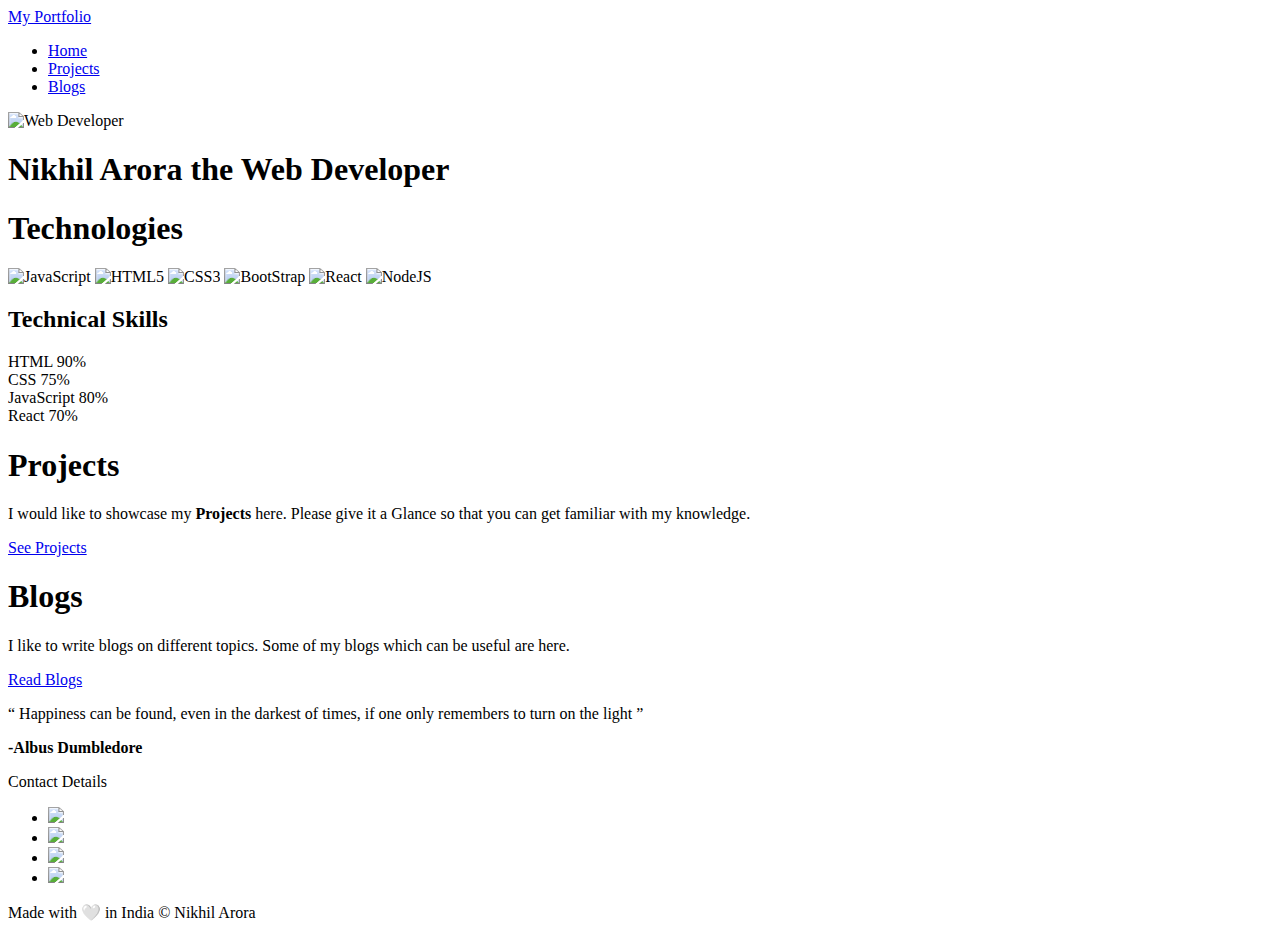
==== index.html @ 73259342 "New Portfolio started" ====
<!DOCTYPE html>
<html lang="en">

<head>
    <meta charset="UTF-8">
    <meta http-equiv="X-UA-Compatible" content="IE=edge">
    <meta name="viewport" content="width=device-width, initial-scale=1.0">
    <meta name="author" content="Vishal Singla">
    <link rel="shortcut icon" href="favicon_io/favicon.ico" type="image/x-icon">
    <title>Home | Nikhil Arora</title>
    <link href="styles.css" rel="stylesheet" />
</head>

<body>
    <nav class="navigation container">
        <div class="nav-brand"><a class=" bn links" href="index.html">My Portfolio</a></div>
        <ul class="list-non-bullet nav-pills">
            <li class="list-item-inline">
                <a class="links link-active" href="index.html">Home</a>
            </li>
            <li class="list-item-inline">
                <a class="links bn" href="projects.html">Projects</a>
            </li>
            <li class="list-item-inline">
                <a class="links bn" href="blog_list.html">Blogs</a>
            </li>
            </li>
        </ul>
    </nav>

    <header class="hero">
        <img class="hero-img" src="images/Hello.svg" alt="Web Developer">
        <h1 class="hero-heading">Nikhil Arora the <span class="s_w hero-heading-inverted">Web Developer</span></h3>
    </header>

    <section>
        <h1 class="container container-center">Technologies</h1>
        <div class="container-center him">
            <img src="im1ages/js.svg"  class="hm" title="JavaScript">
            <img src="images/html.svg"  class="hm" title="HTML5">
            <img src="images/css.svg"  class="hm" title="CSS3">
            <img src="images/bs.svg"  class="hm" title="BootStrap">
            <img src="images/react.svg"  class="hm" title="React">
            <img src="images/njs.svg"  class="hm" title="NodeJS">
            <div class="bar-style">
            <div class="wrapper">
                <div class="container-2">
                    <h2>Technical Skills</h2>
                    <div class="skills">
                        <div class="details">
                            <span>HTML</span>
                            <span>90%</span>
                        </div>
                        <div class="bar">
                            <div id="html-bar"></div>
                        </div>
                    </div>
                    <div class="skills">
                        <div class="details">
                            <span>CSS</span>
                            <span>75%</span>
                        </div>
                        <div class="bar">
                            <div id="css-bar"></div>
                        </div>
                    </div>
                    <div class="skills">
                        <div class="details">
                            <span>JavaScript</span>
                            <span>80%</span>
                        </div>
                        <div class="bar">
                            <div id="js-bar"></div>
                        </div>
                    </div>
                    <div class="skills">
                        <div class="details">
                            <span>React</span>
                            <span>70%</span>

                        </div>
                        <div class="bar">
                            <div id="react-bar"></div>

                        </div>
                    </div>
                </div>
            </div>
            </div>

            
    </section>
    <section class="section m-top">
        <div class="contianer container-center">
            <h1>Projects</h1>
            <p>
                I would like to showcase my<strong> Projects </strong> here. Please give it a
                Glance so that you can get familiar with my knowledge.
            </p>
            <a class="links link-primary" href="projects.html">See Projects</a>
        </div>
    </section>

    <section class="section ow">
        <div class="container container-center">
            <h1>Blogs</h1>
            <p>I like to write blogs on different topics. Some of my blogs which can be useful are here.</p>
            <a class="links link-personal" href="blog_list.html">Read Blogs</a>
        </div>
    </section>

    <p class="quote container-center"> <q class="quotes"
            cite="https://in.pinterest.com/pin/327073991664858342/#:~:text=%22Happiness%20can%20be%20found%2C%20even,the%20light.%22%20%2D%2D%20Albus%20Dumbledore">
            Happiness can be found, even in the darkest of times, if one only remembers to turn on the light </q>
    </p>
    <p class=" center-text albus"><strong>-Albus Dumbledore</strong></p>

    <footer class="footer">
        <div class="footer-header">Contact Details</div>
        <ul class="list-non-bullet">
            <li class="list-item-inline">
                <a class="links" href="https://github.com/Vish-al-Singla">
                    <img class="icons" src="images/github.png">
                </a>
            </li>
            <li class="list-item-inline">
                <a class="links" href="https://www.linkedin.com/in/vishal-singla-095273193/">
                    <img class="icons" src="images/linkedin.svg">
                </a>
            </li>
            <li class="list-item-inline">
                <a class="links" href="https://twitter.com/itz_vishi">
                    <img class="icons" src="images/twitter.svg">
                </a>
            </li>
            <li class="list-item-inline">
                <a class="links" href="mailto:s.i.g.l.a.v.i.s.h.a.l.s.v@gmail.com">
                    <img class="icons" src="images/gmail.svg">
                </a>
            </li>
        </ul>
        <div>
            Made with 🤍 in India &copy; Nikhil Arora
        </div>
    </footer>
</body>

</html>
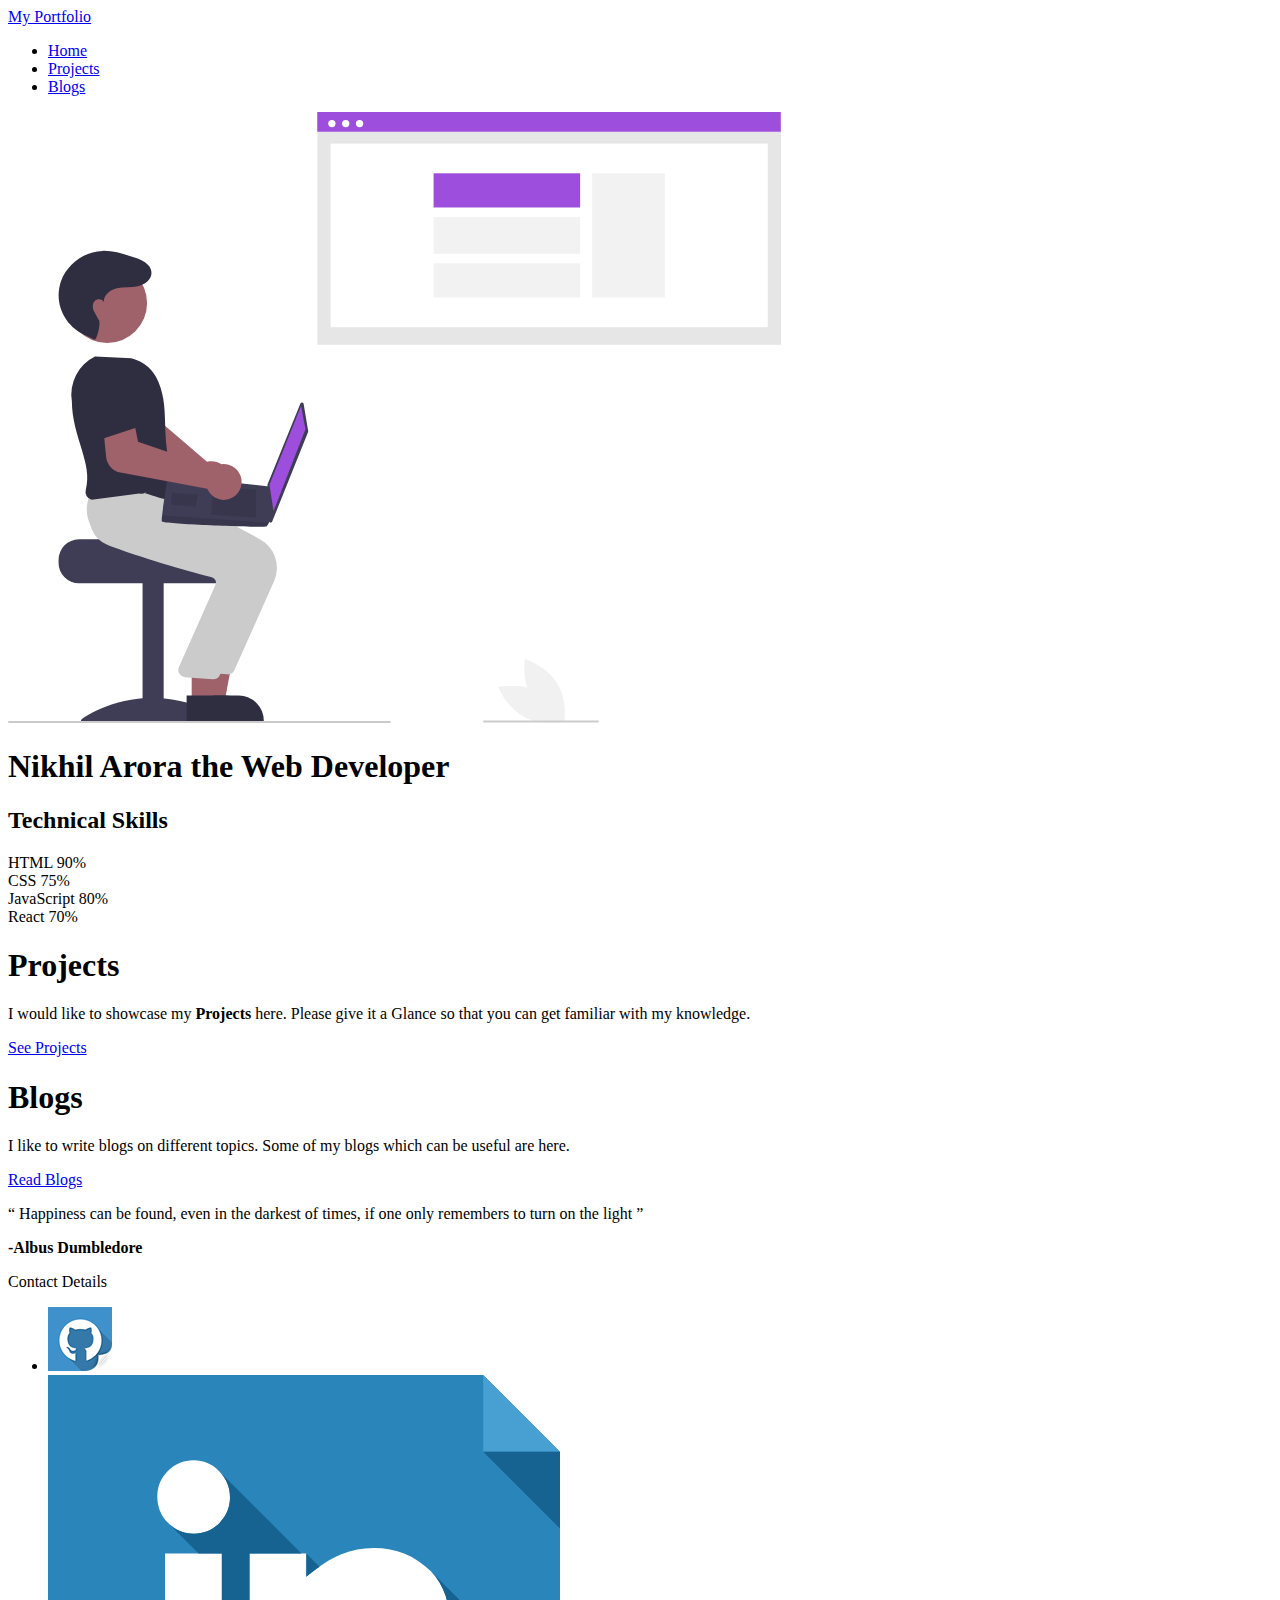
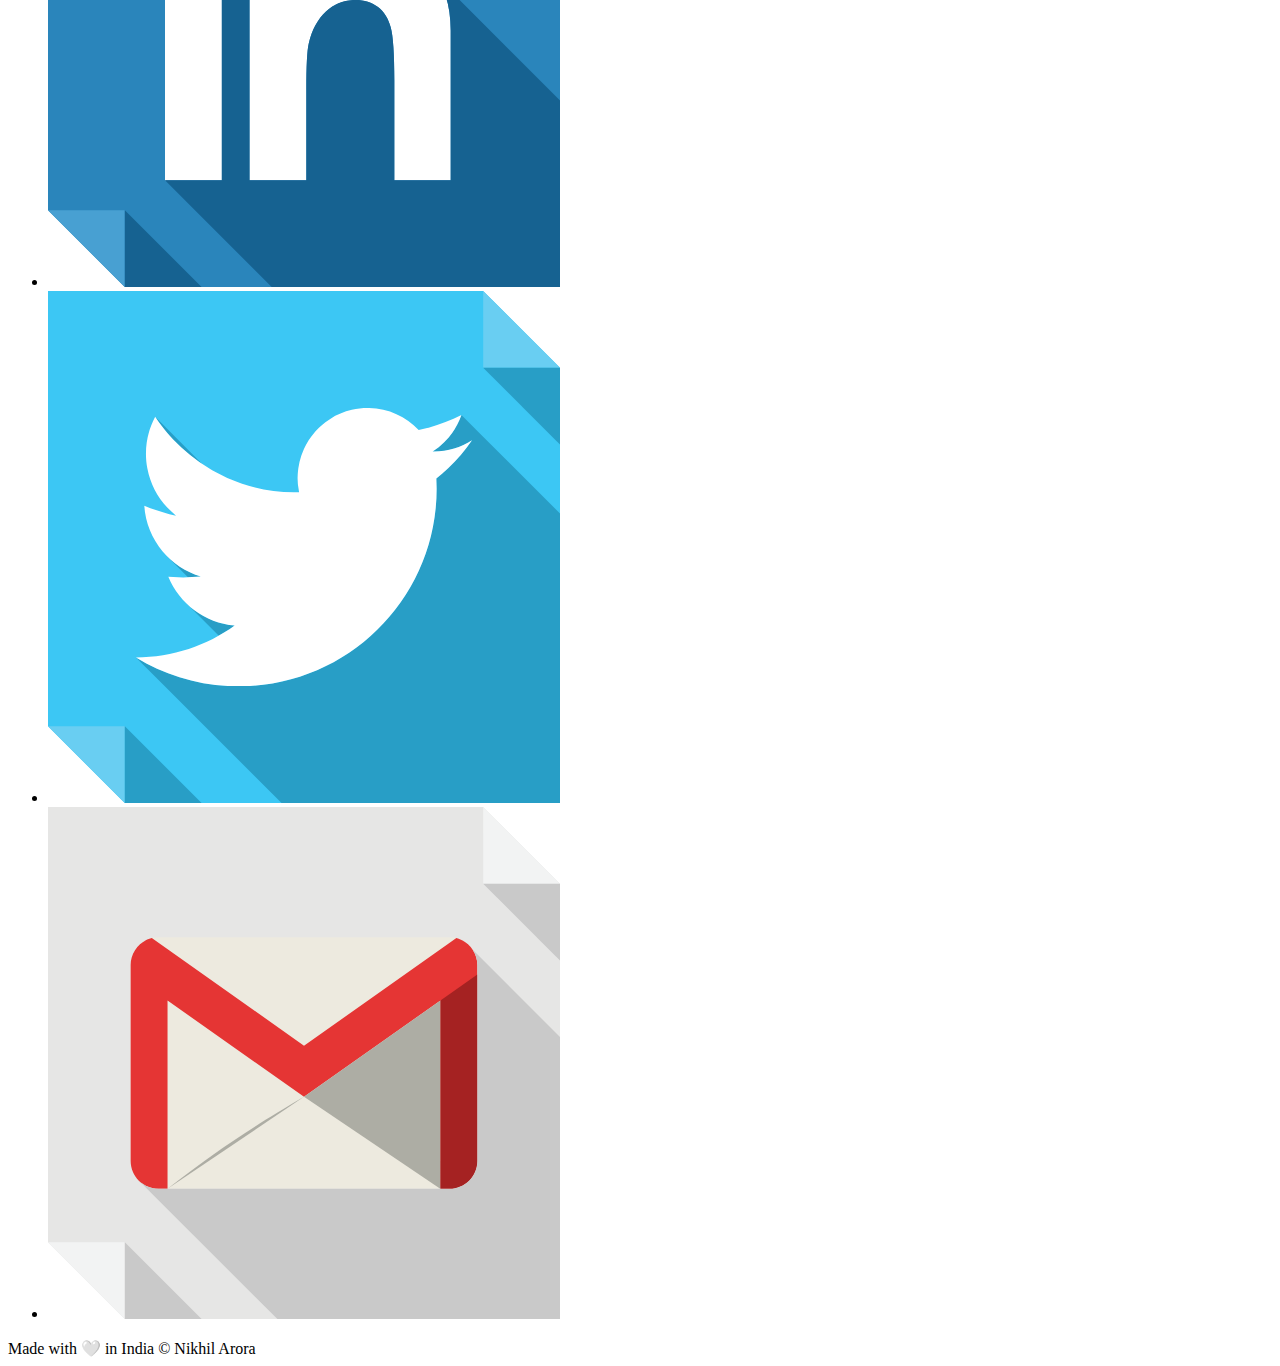
==== commit 34e1c486: "images added" ====
--- a/index.html
+++ b/index.html
@@ -34,14 +34,14 @@
     </header>
 
     <section>
-        <h1 class="container container-center">Technologies</h1>
+        <!-- <h1 class="container container-center">Technologies</h1>
         <div class="container-center him">
             <img src="im1ages/js.svg"  class="hm" title="JavaScript">
             <img src="images/html.svg"  class="hm" title="HTML5">
             <img src="images/css.svg"  class="hm" title="CSS3">
             <img src="images/bs.svg"  class="hm" title="BootStrap">
             <img src="images/react.svg"  class="hm" title="React">
-            <img src="images/njs.svg"  class="hm" title="NodeJS">
+            <img src="images/njs.svg"  class="hm" title="NodeJS"> -->
             <div class="bar-style">
             <div class="wrapper">
                 <div class="container-2">
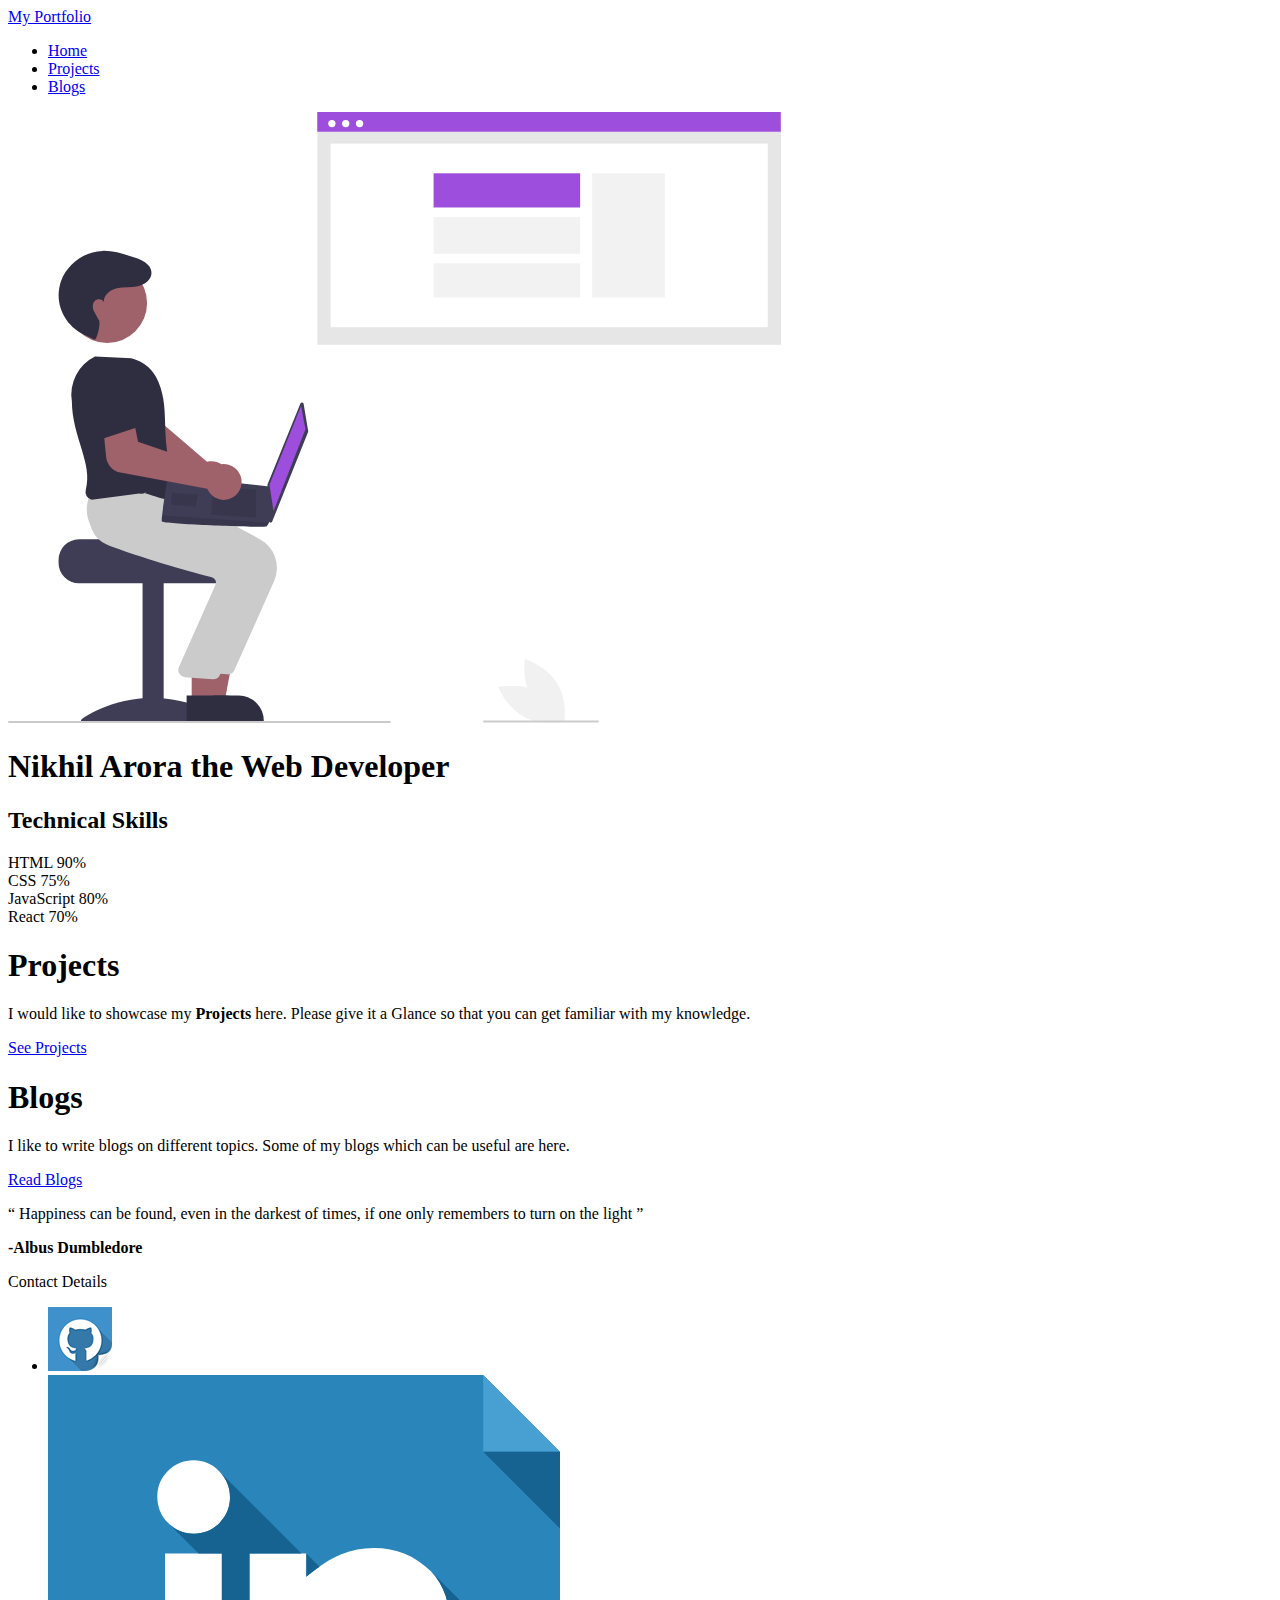
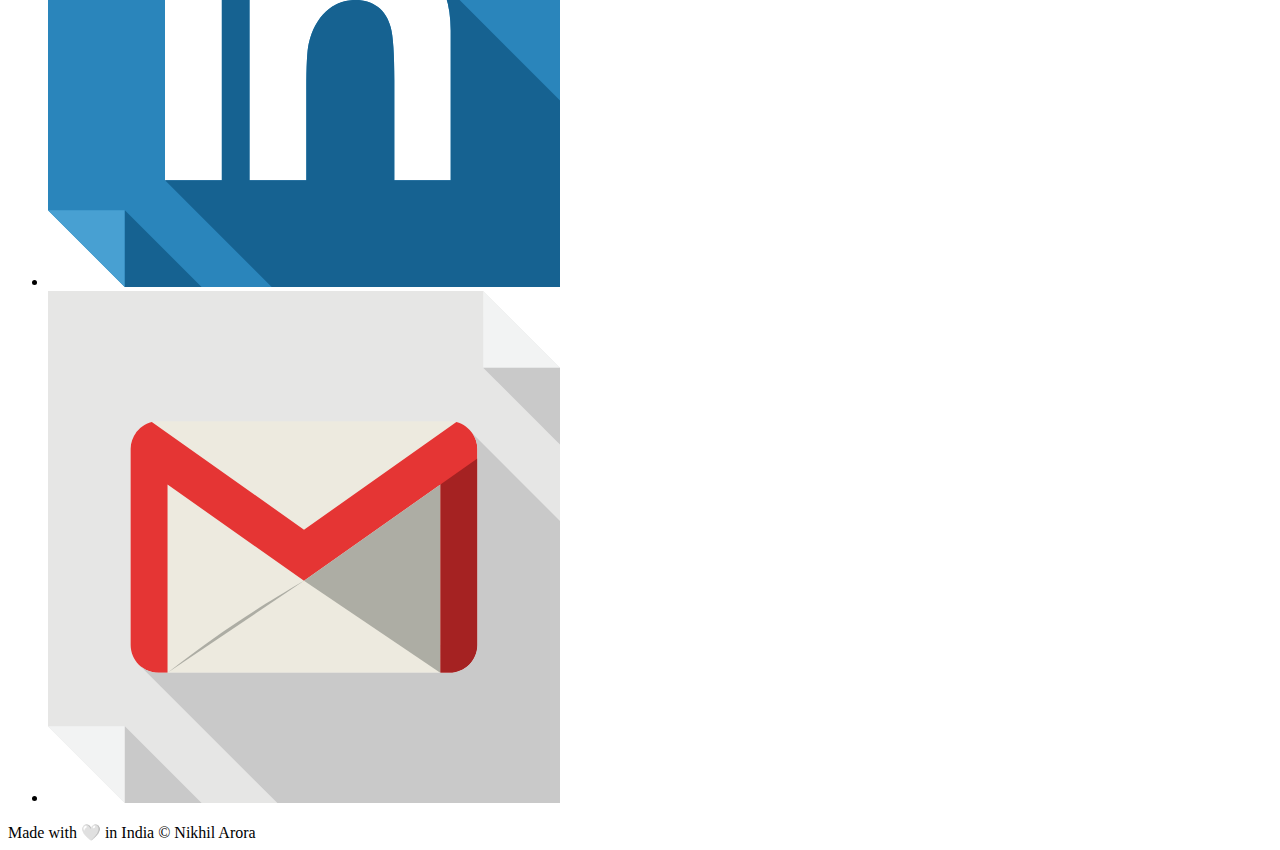
==== commit 1108bf64: "Added Blogs and Footer" ====
--- a/index.html
+++ b/index.html
@@ -119,22 +119,17 @@
         <div class="footer-header">Contact Details</div>
         <ul class="list-non-bullet">
             <li class="list-item-inline">
-                <a class="links" href="https://github.com/Vish-al-Singla">
+                <a class="links" href="https://github.com/nikhilarora-6566">
                     <img class="icons" src="images/github.png">
                 </a>
             </li>
             <li class="list-item-inline">
-                <a class="links" href="https://www.linkedin.com/in/vishal-singla-095273193/">
+                <a class="links" href="https://www.linkedin.com/in/nikhil-arora-02983a142/">
                     <img class="icons" src="images/linkedin.svg">
                 </a>
             </li>
             <li class="list-item-inline">
-                <a class="links" href="https://twitter.com/itz_vishi">
-                    <img class="icons" src="images/twitter.svg">
-                </a>
-            </li>
-            <li class="list-item-inline">
-                <a class="links" href="mailto:s.i.g.l.a.v.i.s.h.a.l.s.v@gmail.com">
+                <a class="links" href="mailto:nik.arora1310@gmail.com">
                     <img class="icons" src="images/gmail.svg">
                 </a>
             </li>
